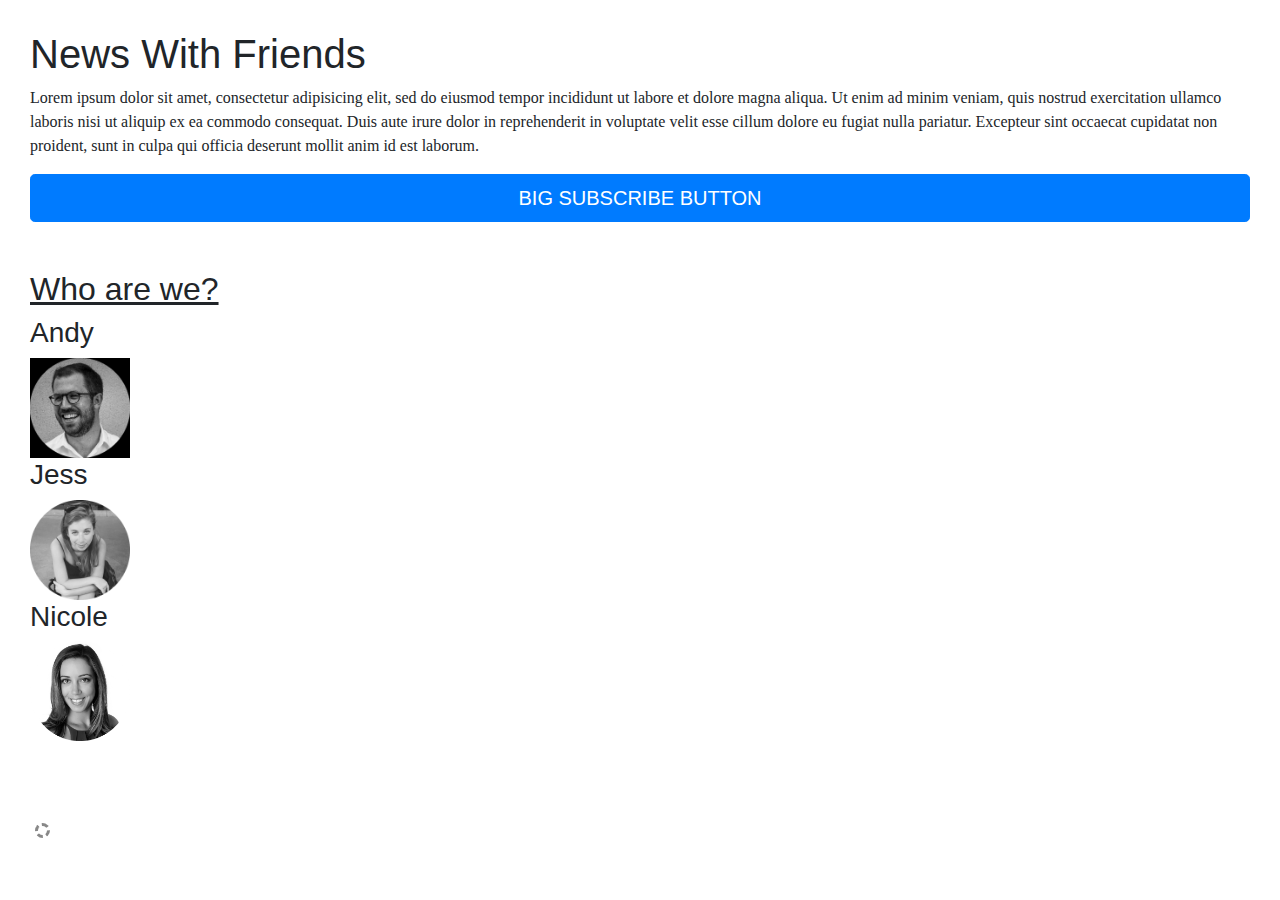
==== index.html @ 037c0470 "initial commit" ====
<!DOCTYPE html>
<html lang="en" dir="ltr">
    <head>
        <link rel="stylesheet" type="text/css" href="https://stackpath.bootstrapcdn.com/bootstrap/4.1.1/css/bootstrap.min.css">
        <link rel="stylesheet" href="css/master.css">
        <meta charset="utf-8">
        <nav>

        </nav>
        <title>News With Friends</title>
    </head>
    <body>
        <h1>News With Friends</h1>
        <p>Lorem ipsum dolor sit amet, consectetur adipisicing elit, sed do eiusmod tempor incididunt ut labore et dolore magna aliqua. Ut enim ad minim veniam, quis nostrud exercitation ullamco laboris nisi ut aliquip ex ea commodo consequat. Duis aute irure dolor in reprehenderit in voluptate velit esse cillum dolore eu fugiat nulla pariatur. Excepteur sint occaecat cupidatat non proident, sunt in culpa qui officia deserunt mollit anim id est laborum.</p>
        <button type="button" class="btn btn-primary btn-lg btn-block">BIG SUBSCRIBE BUTTON</button>
<br><br>
<h2>Who are we?</h2>
    <div class="abouthed">
        <h3>Andy</h3>
        <img src="assets/akroll_head_cropped.png" height=100px width=100px border-radius=50%>
    </div>
    <div class="abouthed">
        <h3>Jess</h3>
        <img src="assets/jessgolds_cropped.png" height=100px width=100px border-radius=50%>
    </div>
    <div class="abouthed">
        <h3>Nicole</h3>
        <img src="assets/nauerbach_head.png" height=100px width=100px border-radius=50%>
    </div>

<br><br><br>
    </body>
    <footer>
        <div class="foot-container">
            <a href="https://github.com/austinbrian"
            data-ix="click-and-pop-up" target="_blank"
            class="briangithub">
            <div class="circle"></div>
            <div class="text-block"><strong>Design</strong>[Brian Austin]</div>
        </div></a>
    </footer>
</html>
---- css/master.css ----
body {
    margin:10px;
    padding:20px;
}

p {
    font-family:"Garamond";
}

abouthed {
    display:flex;
    flex-wrap:wrap;
    align-content:center;
}

h2 {
    text-decoration: underline;
}






footer {
    position: relative;
    bottom: 0;
}

.foot-container {
  height:11px;
  width:110px;
  margin:10px 0px;
  align-items: center;
}

.circle {
  border-radius: 50%;
  height: 15px;
  width: 15px;
  margin: 5px;
  background: none;
  border: #888888 dashed;
  transition: all 500ms ease-in-out;
}

.foot-container:hover .circle {
  transform:
    rotate(360deg)
    translate(0px, -9px)
    scale(.2);
  color:#054568;
/*   transform:scale(.4); */

}

.text-block {
  color:rgba(0,0,0,0);
  width:110px;
}

.foot-container:hover .text-block {
  color: #888888;
  background-color: none;
  font-family:arial;
/*   font-style:italic; */
  font-size:8px;
  width:110px;
  height:10px;
  text-align:center;
  transform:
    translateX(-9px)
    translateY(-21px);
  transition: all 600ms;
}

a.briangithub {
  text-decoration:none;
  font-style:
}
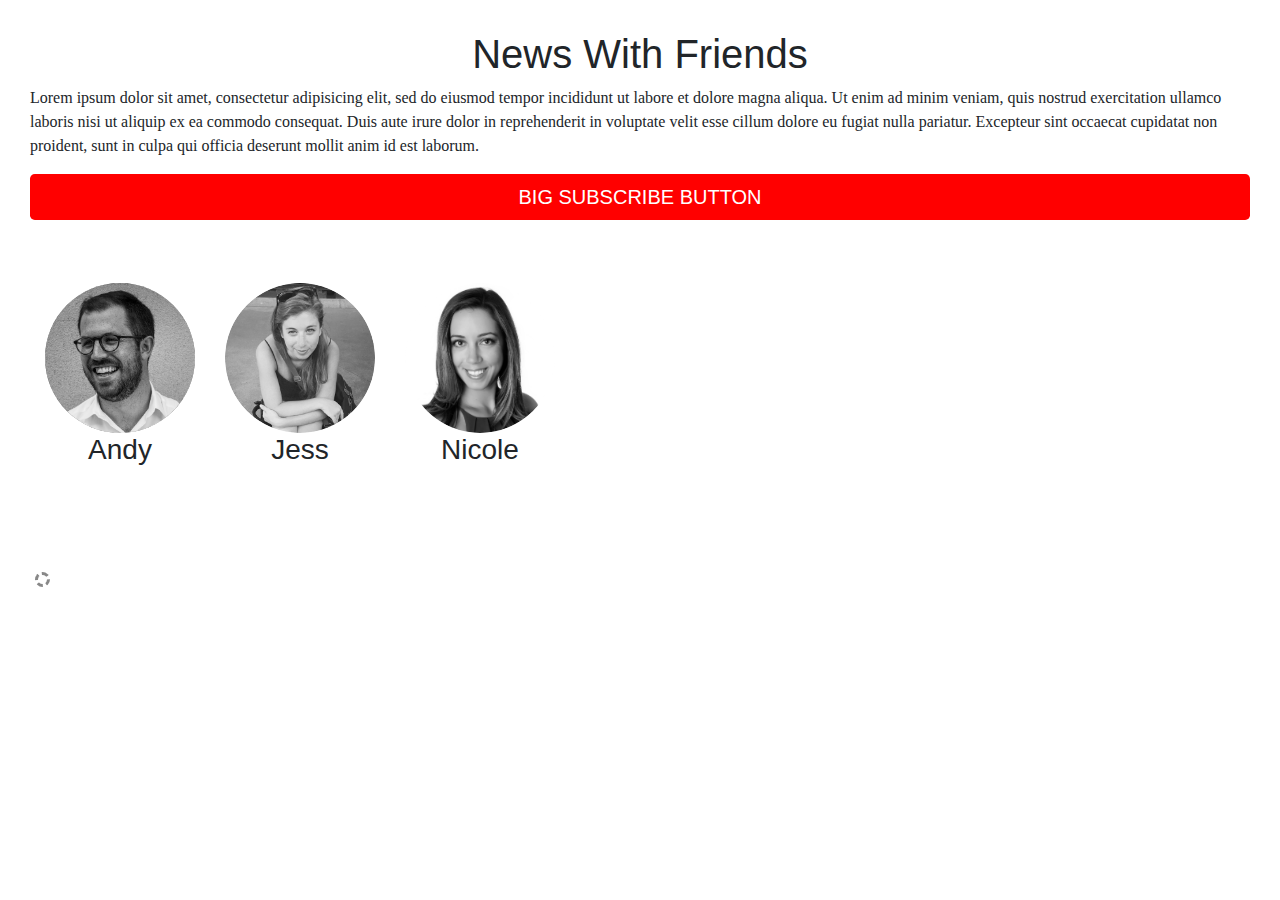
==== commit ed0d2531: "changed subscribe button to red and played with flexbox" ====
--- a/index.html
+++ b/index.html
@@ -14,18 +14,19 @@
         <p>Lorem ipsum dolor sit amet, consectetur adipisicing elit, sed do eiusmod tempor incididunt ut labore et dolore magna aliqua. Ut enim ad minim veniam, quis nostrud exercitation ullamco laboris nisi ut aliquip ex ea commodo consequat. Duis aute irure dolor in reprehenderit in voluptate velit esse cillum dolore eu fugiat nulla pariatur. Excepteur sint occaecat cupidatat non proident, sunt in culpa qui officia deserunt mollit anim id est laborum.</p>
         <button type="button" class="btn btn-primary btn-lg btn-block">BIG SUBSCRIBE BUTTON</button>
 <br><br>
-<h2>Who are we?</h2>
-    <div class="abouthed">
-        <h3>Andy</h3>
-        <img src="assets/akroll_head_cropped.png" height=100px width=100px border-radius=50%>
-    </div>
-    <div class="abouthed">
-        <h3>Jess</h3>
-        <img src="assets/jessgolds_cropped.png" height=100px width=100px border-radius=50%>
-    </div>
-    <div class="abouthed">
-        <h3>Nicole</h3>
-        <img src="assets/nauerbach_head.png" height=100px width=100px border-radius=50%>
+    <div class="aboutcontainer">
+        <div class="abouthed">
+            <img src="assets/akroll_head_cropped.png" class=aboutpic>
+            <h3>Andy</h3>
+        </div>
+        <div class="abouthed">
+            <img src="assets/jessgolds_cropped.png" class=aboutpic>
+            <h3>Jess</h3>
+        </div>
+        <div class="abouthed">
+            <img src="assets/nauerbach_head.png" class=aboutpic>
+            <h3>Nicole</h3>
+        </div>
     </div>
 
 <br><br><br>
--- a/css/master.css
+++ b/css/master.css
@@ -1,24 +1,59 @@
+h1 {
+  text-align: center;
+}
+
+h1:hover {
+  color:blue;
+}
 body {
     margin:10px;
     padding:20px;
+}
+
+.btn {
+  background-color:red;
+  border: red;
 }
 
 p {
     font-family:"Garamond";
 }
 
-abouthed {
+.aboutcontainer {
     display:flex;
     flex-wrap:wrap;
+    flex-direction: row;
     align-content:center;
+}
+.abouthed {
+    display:flex;
+
+    align-items:center;
+    align-content: space-around;
+}
+
+.abouthed {
+    display: flex;
+    flex-wrap:wrap;
+    flex-direction: column;
+    padding:15px;
+
+    text-align:center;
 }
 
 h2 {
     text-decoration: underline;
+    text-align:center;
 }
 
+.aboutpic {
+    display: flex;
+    flex-direction: row;
+    height:150px;
+    width:150px;
+    border-radius:50%;
 
-
+}
 
 
 
@@ -48,7 +83,7 @@
   transform:
     rotate(360deg)
     translate(0px, -9px)
-    scale(.2);
+    scale(.02);
   color:#054568;
 /*   transform:scale(.4); */
 
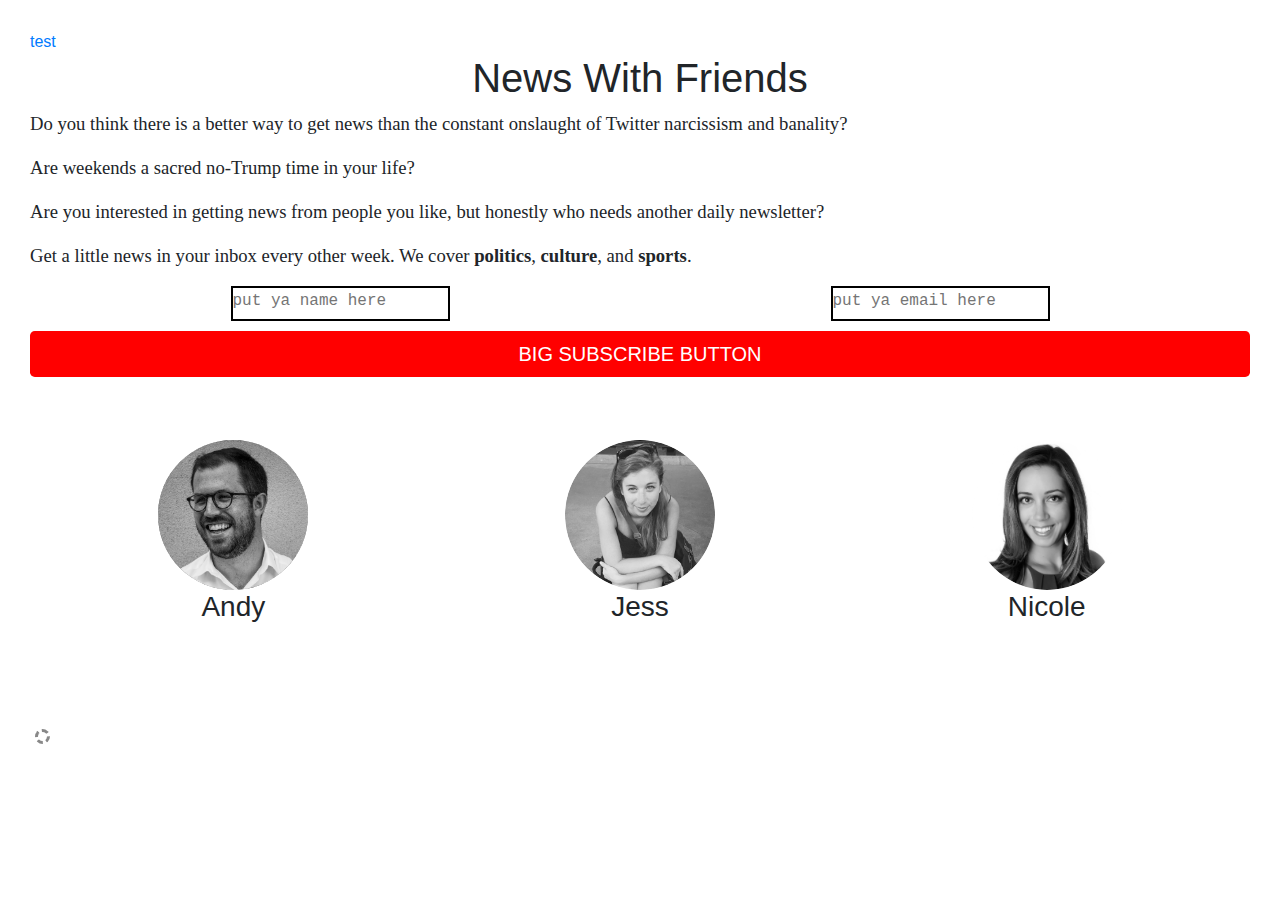
==== commit 41c7e15c: "added subscription text boxes" ====
--- a/index.html
+++ b/index.html
@@ -4,14 +4,23 @@
         <link rel="stylesheet" type="text/css" href="https://stackpath.bootstrapcdn.com/bootstrap/4.1.1/css/bootstrap.min.css">
         <link rel="stylesheet" href="css/master.css">
         <meta charset="utf-8">
-        <nav>
+        <nav><a href="u"></a>
+            <a href='testest'>test</a>
 
         </nav>
         <title>News With Friends</title>
     </head>
     <body>
         <h1>News With Friends</h1>
-        <p>Lorem ipsum dolor sit amet, consectetur adipisicing elit, sed do eiusmod tempor incididunt ut labore et dolore magna aliqua. Ut enim ad minim veniam, quis nostrud exercitation ullamco laboris nisi ut aliquip ex ea commodo consequat. Duis aute irure dolor in reprehenderit in voluptate velit esse cillum dolore eu fugiat nulla pariatur. Excepteur sint occaecat cupidatat non proident, sunt in culpa qui officia deserunt mollit anim id est laborum.</p>
+        <p>Do you think there is a better way to get news than the constant onslaught of Twitter narcissism and banality?</p>
+        <p>Are weekends a sacred no-Trump time in your life?</p>
+        <p>Are you interested in getting news from people you like, but honestly who needs another daily newsletter?</p>
+        <p>Get a little news in your inbox every other week. We cover <strong>politics</strong>, <strong>culture</strong>, and <strong>sports</strong>.</p>
+        <div class="nameinputcont">
+            <input type="text" name="name" placeholder="put ya name here">
+            <input type="email" name="email" placeholder="put ya email here">
+        </div>
+
         <button type="button" class="btn btn-primary btn-lg btn-block">BIG SUBSCRIBE BUTTON</button>
 <br><br>
     <div class="aboutcontainer">
--- a/css/master.css
+++ b/css/master.css
@@ -10,12 +10,36 @@
     padding:20px;
 }
 
+.nameinputcont {
+    display:flex;
+    justify-content: space-around;
+    margin:10px;
+}
+
+.nameinputcont input {
+    height:35px;
+    padding:0 5px 5px 0;
+    font-family: "Courier New";
+    border:2px solid black;
+}
+
+.nameinputcont input:active {
+    border:none;
+}
 .btn {
   background-color:red;
   border: red;
 }
 
+.btn:hover {
+    box-shadow: 6px rgba(0,50,0,.8);
+}
+
+.btn:active {
+    border:none;
+}
 p {
+    font-size: 14pt;
     font-family:"Garamond";
 }
 
@@ -23,7 +47,8 @@
     display:flex;
     flex-wrap:wrap;
     flex-direction: row;
-    align-content:center;
+    align-content: space-around;
+    justify-content:space-around;
 }
 .abouthed {
     display:flex;
@@ -55,11 +80,17 @@
 
 }
 
+img:hover {
+    transform:scale(1.05);
+    box-shadow: 4px 4px rgba(133, 149, 159,.2);
+}
+
 
 
 footer {
     position: relative;
     bottom: 0;
+    height:20px;
 }
 
 .foot-container {
@@ -91,7 +122,8 @@
 
 .text-block {
   color:rgba(0,0,0,0);
-  width:110px;
+  width:200px;
+  height:0px;
 }
 
 .foot-container:hover .text-block {
@@ -104,8 +136,8 @@
   height:10px;
   text-align:center;
   transform:
-    translateX(-9px)
-    translateY(-21px);
+    translateX(-4px)
+    translateY(-24px);
   transition: all 600ms;
 }
 
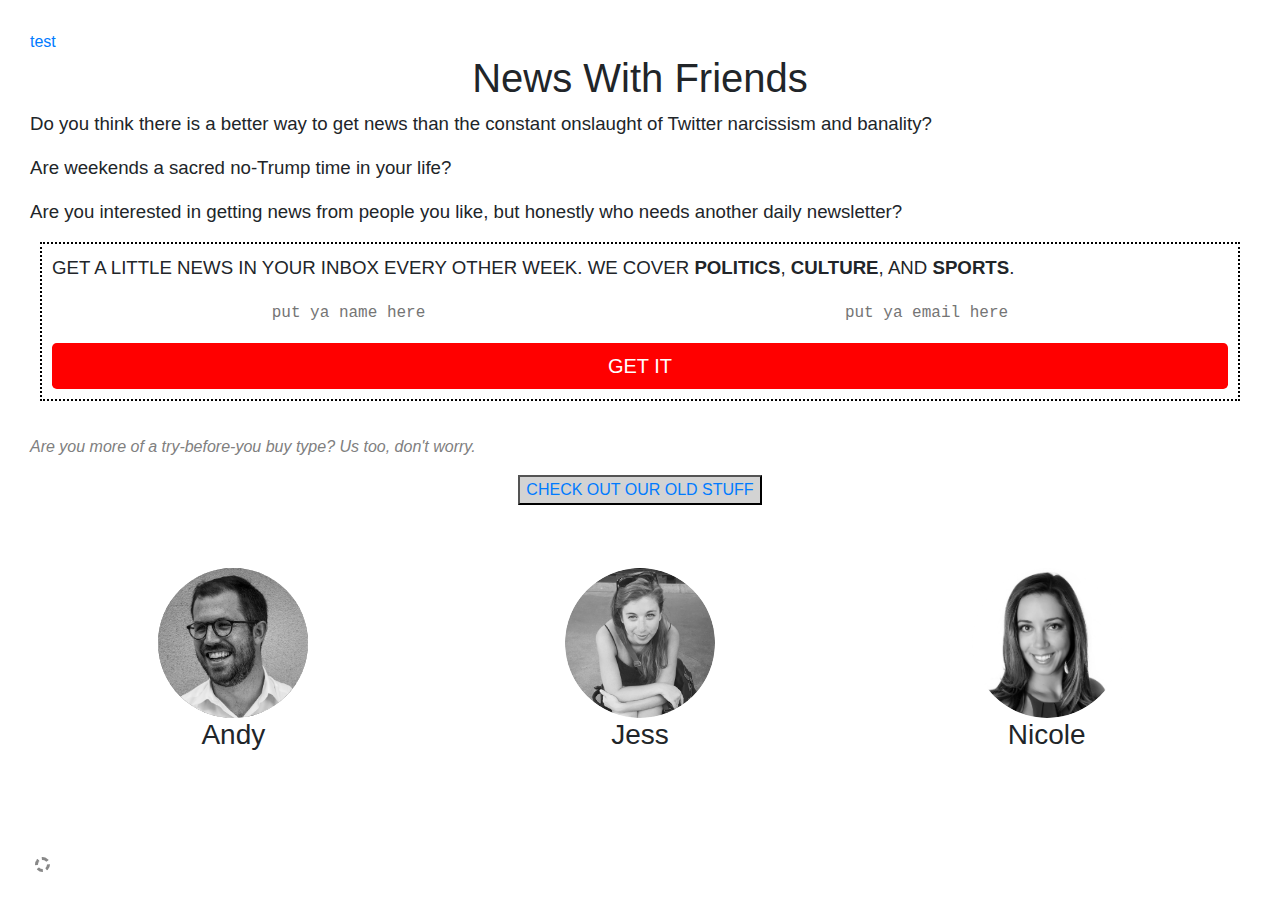
==== commit 585774af: "made changes" ====
--- a/index.html
+++ b/index.html
@@ -4,7 +4,7 @@
         <link rel="stylesheet" type="text/css" href="https://stackpath.bootstrapcdn.com/bootstrap/4.1.1/css/bootstrap.min.css">
         <link rel="stylesheet" href="css/master.css">
         <meta charset="utf-8">
-        <nav><a href="u"></a>
+        <nav>
             <a href='testest'>test</a>
 
         </nav>
@@ -15,13 +15,20 @@
         <p>Do you think there is a better way to get news than the constant onslaught of Twitter narcissism and banality?</p>
         <p>Are weekends a sacred no-Trump time in your life?</p>
         <p>Are you interested in getting news from people you like, but honestly who needs another daily newsletter?</p>
-        <p>Get a little news in your inbox every other week. We cover <strong>politics</strong>, <strong>culture</strong>, and <strong>sports</strong>.</p>
-        <div class="nameinputcont">
-            <input type="text" name="name" placeholder="put ya name here">
-            <input type="email" name="email" placeholder="put ya email here">
+        <div class="getitbox">
+            <p>Get a little news in your inbox every other week. We cover <strong>politics</strong>, <strong>culture</strong>, and <strong>sports</strong>.</p>
+            <div class="nameinputcont">
+                <input type="text" name="name" placeholder="put ya name here">
+                <input type="email" name="email" placeholder="put ya email here">
+            </div>
+            <button type="button" class="btn btn-primary btn-lg btn-block">GET IT</button>
+        </div>
+        <br>
+        <div class="oldstuffbox">
+            <p>Are you more of a try-before-you buy type? Us too, don't worry.</p>
+            <button class="oldstuffbtn"><a href=>CHECK OUT OUR OLD STUFF</a></button>
         </div>
 
-        <button type="button" class="btn btn-primary btn-lg btn-block">BIG SUBSCRIBE BUTTON</button>
 <br><br>
     <div class="aboutcontainer">
         <div class="abouthed">
--- a/css/master.css
+++ b/css/master.css
@@ -3,7 +3,8 @@
 }
 
 h1:hover {
-  color:blue;
+  color:gray;
+  font-family: "Courier New"
 }
 body {
     margin:10px;
@@ -20,11 +21,12 @@
     height:35px;
     padding:0 5px 5px 0;
     font-family: "Courier New";
-    border:2px solid black;
+    border:none;
+    text-align:center;
 }
 
-.nameinputcont input:active {
-    border:none;
+.nameinputcont input:hover {
+    border:2px solid black;
 }
 .btn {
   background-color:red;
@@ -32,6 +34,7 @@
 }
 
 .btn:hover {
+    background-color: green;
     box-shadow: 6px rgba(0,50,0,.8);
 }
 
@@ -40,8 +43,40 @@
 }
 p {
     font-size: 14pt;
-    font-family:"Garamond";
+    text-align: justify;
+    font-family: arial "Garamond";
 }
+.getitbox p {
+    font-family: arial;
+    text-transform: uppercase;
+
+}
+.getitbox {
+    border: 2px dotted black;
+    margin: 10px;
+    padding: 10px;
+}
+
+.oldstuffbox p {
+    align-text: center;
+    font-style:italic;
+    font-size:12pt;
+    color:gray;
+}
+.oldstuffbox {
+    display:flex;
+    flex-direction: column;
+    align-content:center;
+
+}
+.oldstuffbtn {
+    display:flex;
+    background-color: lightgray;
+    align-self: center;
+    text-decoration-color: no-underline;
+    color: white;
+}
+
 
 .aboutcontainer {
     display:flex;
@@ -50,19 +85,12 @@
     align-content: space-around;
     justify-content:space-around;
 }
-.abouthed {
-    display:flex;
-
-    align-items:center;
-    align-content: space-around;
-}
 
 .abouthed {
     display: flex;
     flex-wrap:wrap;
     flex-direction: column;
     padding:15px;
-
     text-align:center;
 }
 
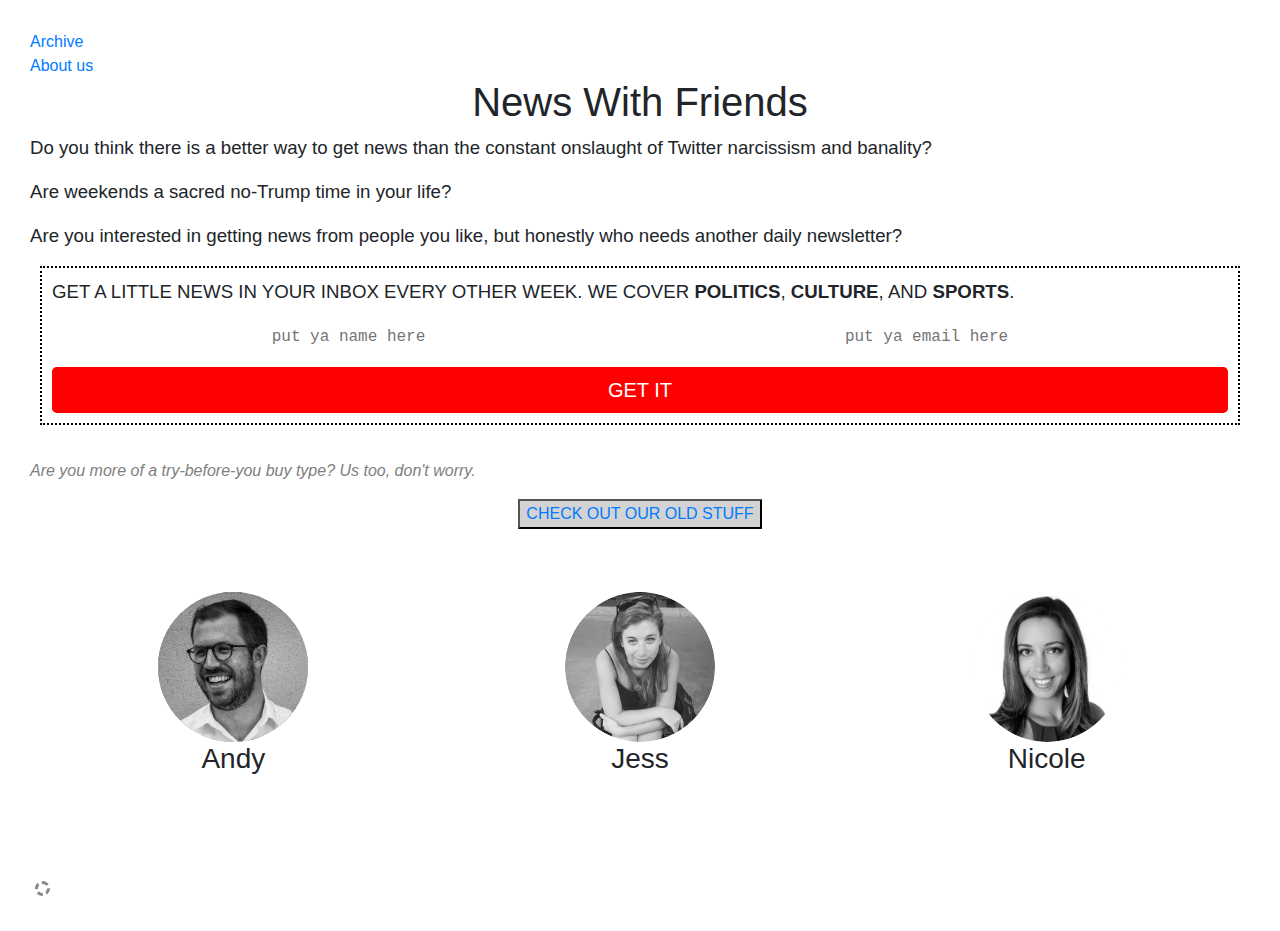
==== commit d8c987a8: "added archive page and links" ====
--- a/index.html
+++ b/index.html
@@ -5,7 +5,12 @@
         <link rel="stylesheet" href="css/master.css">
         <meta charset="utf-8">
         <nav>
-            <a href='testest'>test</a>
+            <div class="navlink">
+                <a href="./archive.html">Archive</a>
+            </div>
+            <div class="navlink">
+                <a href="./about">About us</a>
+            </div>
 
         </nav>
         <title>News With Friends</title>
@@ -26,7 +31,7 @@
         <br>
         <div class="oldstuffbox">
             <p>Are you more of a try-before-you buy type? Us too, don't worry.</p>
-            <button class="oldstuffbtn"><a href=>CHECK OUT OUR OLD STUFF</a></button>
+            <button class="oldstuffbtn"><a href='./archive.html'>CHECK OUT OUR OLD STUFF</a></button>
         </div>
 
 <br><br>
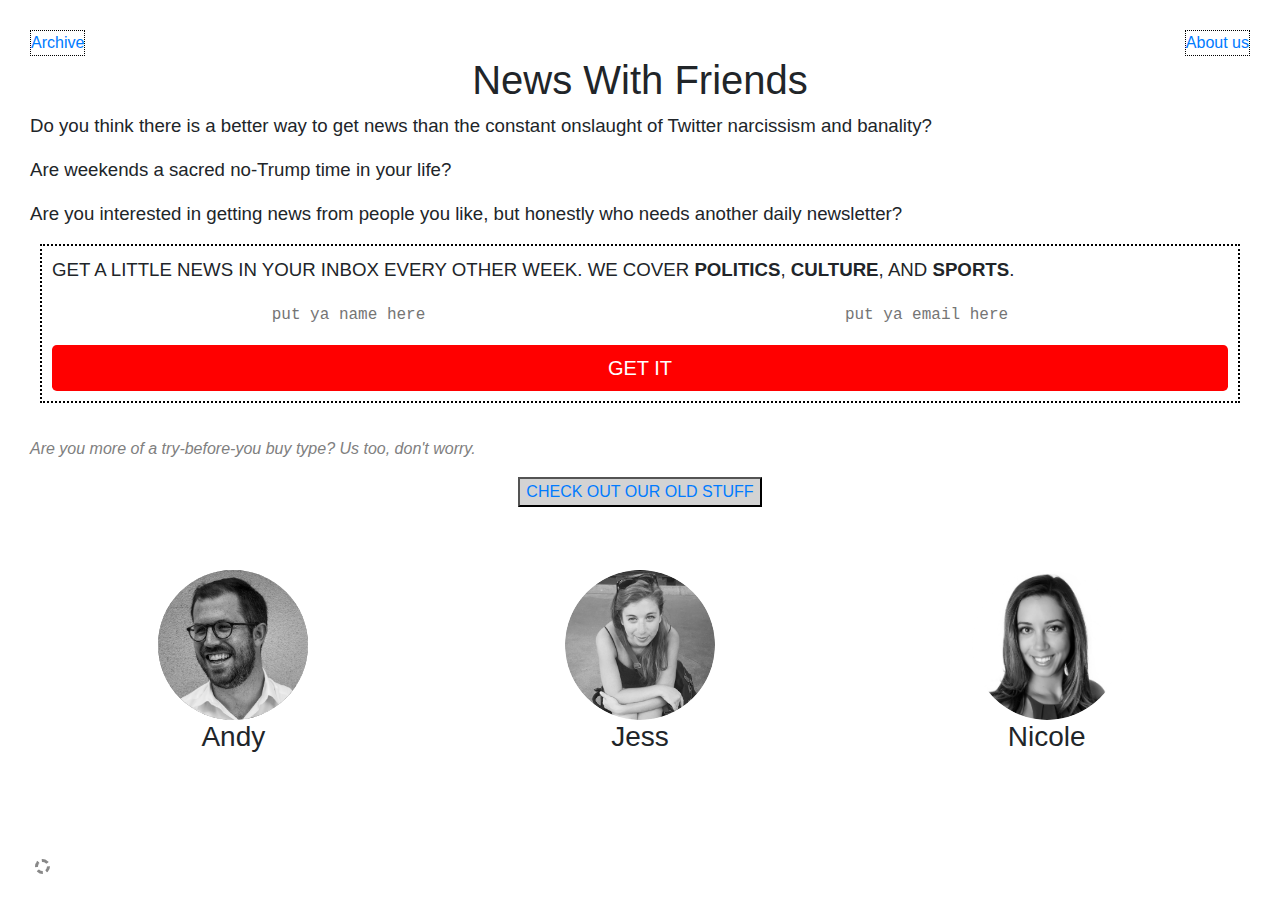
==== commit c2c3e879: "added an about page" ====
--- a/index.html
+++ b/index.html
@@ -9,7 +9,7 @@
                 <a href="./archive.html">Archive</a>
             </div>
             <div class="navlink">
-                <a href="./about">About us</a>
+                <a href="./about.html">About us</a>
             </div>
 
         </nav>
--- a/css/master.css
+++ b/css/master.css
@@ -1,3 +1,13 @@
+nav {
+    display:flex;
+    flex-wrap:wrap;
+    justify-content: space-between;
+}
+
+.navlink {
+    border: 1px dotted black;
+}
+
 h1 {
   text-align: center;
 }
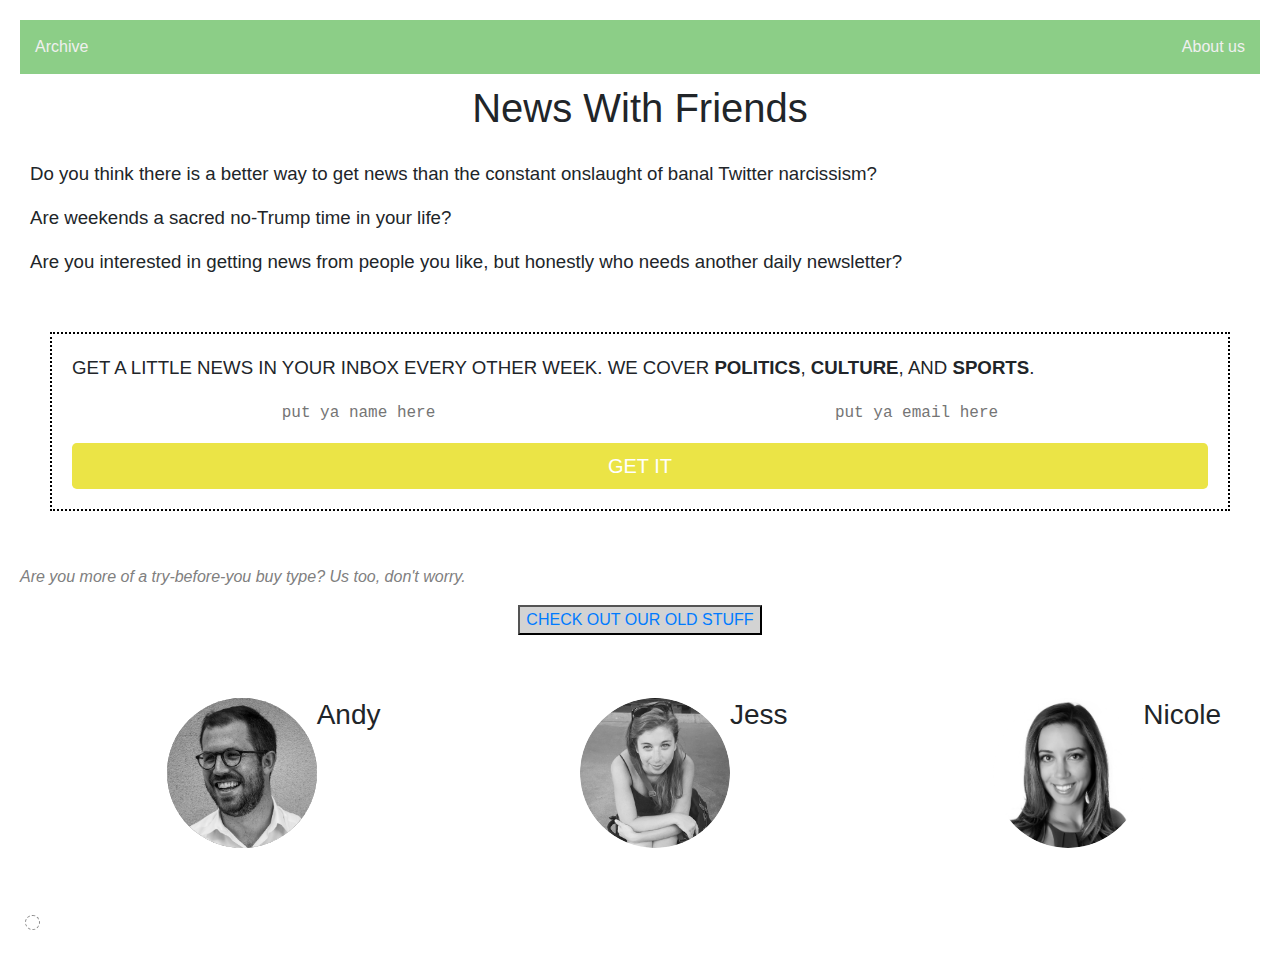
==== commit 3c00228d: "Updated colors and added changes to navigation bar" ====
--- a/index.html
+++ b/index.html
@@ -4,22 +4,19 @@
         <link rel="stylesheet" type="text/css" href="https://stackpath.bootstrapcdn.com/bootstrap/4.1.1/css/bootstrap.min.css">
         <link rel="stylesheet" href="css/master.css">
         <meta charset="utf-8">
-        <nav>
-            <div class="navlink">
-                <a href="./archive.html">Archive</a>
-            </div>
-            <div class="navlink">
-                <a href="./about.html">About us</a>
-            </div>
-
+        <nav style="background-color:rgba(140,206,135)">
+            <a href="./archive.html" class="navlink">Archive</a>
+            <a href="./about.html" class="navlink">About us</a>
         </nav>
         <title>News With Friends</title>
     </head>
     <body>
-        <h1>News With Friends</h1>
-        <p>Do you think there is a better way to get news than the constant onslaught of Twitter narcissism and banality?</p>
-        <p>Are weekends a sacred no-Trump time in your life?</p>
-        <p>Are you interested in getting news from people you like, but honestly who needs another daily newsletter?</p>
+        <h1 class='nwf-name'>News With Friends</h1>
+        <div class="intro-text">
+            <p>Do you think there is a better way to get news than the constant onslaught of banal Twitter narcissism?</p>
+            <p>Are weekends a sacred no-Trump time in your life?</p>
+            <p>Are you interested in getting news from people you like, but honestly who needs another daily newsletter?</p>
+        </div>
         <div class="getitbox">
             <p>Get a little news in your inbox every other week. We cover <strong>politics</strong>, <strong>culture</strong>, and <strong>sports</strong>.</p>
             <div class="nameinputcont">
--- a/css/master.css
+++ b/css/master.css
@@ -4,12 +4,37 @@
     justify-content: space-between;
 }
 
+.greencolor {
+    color:rgba(140,206,135);
+}
+
+.graycolor {
+    color:rgba(240,240,240);
+}
+
+.yellowcolor {
+    color:rgba(235,228,70);
+}
+
 .navlink {
-    border: 1px dotted black;
+    /* border: 1px dotted black; */
+    padding:15px;
+    background-color:rgba(140,206,135);
+    text-decoration: none;
+    color:rgba(240,240,240)
+}
+
+
+
+.navlink:hover {
+    background-color:rgba(240,240,240);
+    text-decoration: none;
+    color:rgba(140,206,135);
 }
 
 h1 {
   text-align: center;
+  /* background-color: color:rgba(140,206,135); */
 }
 
 h1:hover {
@@ -17,9 +42,17 @@
   font-family: "Courier New"
 }
 body {
-    margin:10px;
+    margin:0;
     padding:20px;
 }
+
+.nwf-name {
+    padding:10px;
+}
+.intro-text {
+    padding:10px;
+}
+
 
 .nameinputcont {
     display:flex;
@@ -38,34 +71,40 @@
 .nameinputcont input:hover {
     border:2px solid black;
 }
+
 .btn {
-  background-color:red;
+  background-color:rgba(235,228,70);
   border: red;
 }
 
 .btn:hover {
-    background-color: green;
-    box-shadow: 6px rgba(0,50,0,.8);
+    background-color: rgba(140,206,135);
+    box-shadow: 6px rgba(240,240,240,.8);
 }
 
 .btn:active {
     border:none;
 }
+
 p {
     font-size: 14pt;
     text-align: justify;
     font-family: arial "Garamond";
 }
+/*
 .getitbox p {
     font-family: arial;
     text-transform: uppercase;
 
-}
+} */
 .getitbox {
     border: 2px dotted black;
-    margin: 10px;
-    padding: 10px;
-}
+    margin: 30px;
+    padding: 20px;
+    font-family: arial;
+    text-transform: uppercase;
+}
+
 
 .oldstuffbox p {
     align-text: center;
@@ -101,7 +140,9 @@
     flex-wrap:wrap;
     flex-direction: column;
     padding:15px;
-    text-align:center;
+    height:150px;
+    width:150px;
+    border-radius:50%;
 }
 
 h2 {
@@ -118,7 +159,7 @@
 
 }
 
-img:hover {
+.abouthed:hover {
     transform:scale(1.05);
     box-shadow: 4px 4px rgba(133, 149, 159,.2);
 }
@@ -128,7 +169,7 @@
 footer {
     position: relative;
     bottom: 0;
-    height:20px;
+    height:18px;
 }
 
 .foot-container {
@@ -144,7 +185,7 @@
   width: 15px;
   margin: 5px;
   background: none;
-  border: #888888 dashed;
+  border: 1.5px #888888 dashed;
   transition: all 500ms ease-in-out;
 }
 
